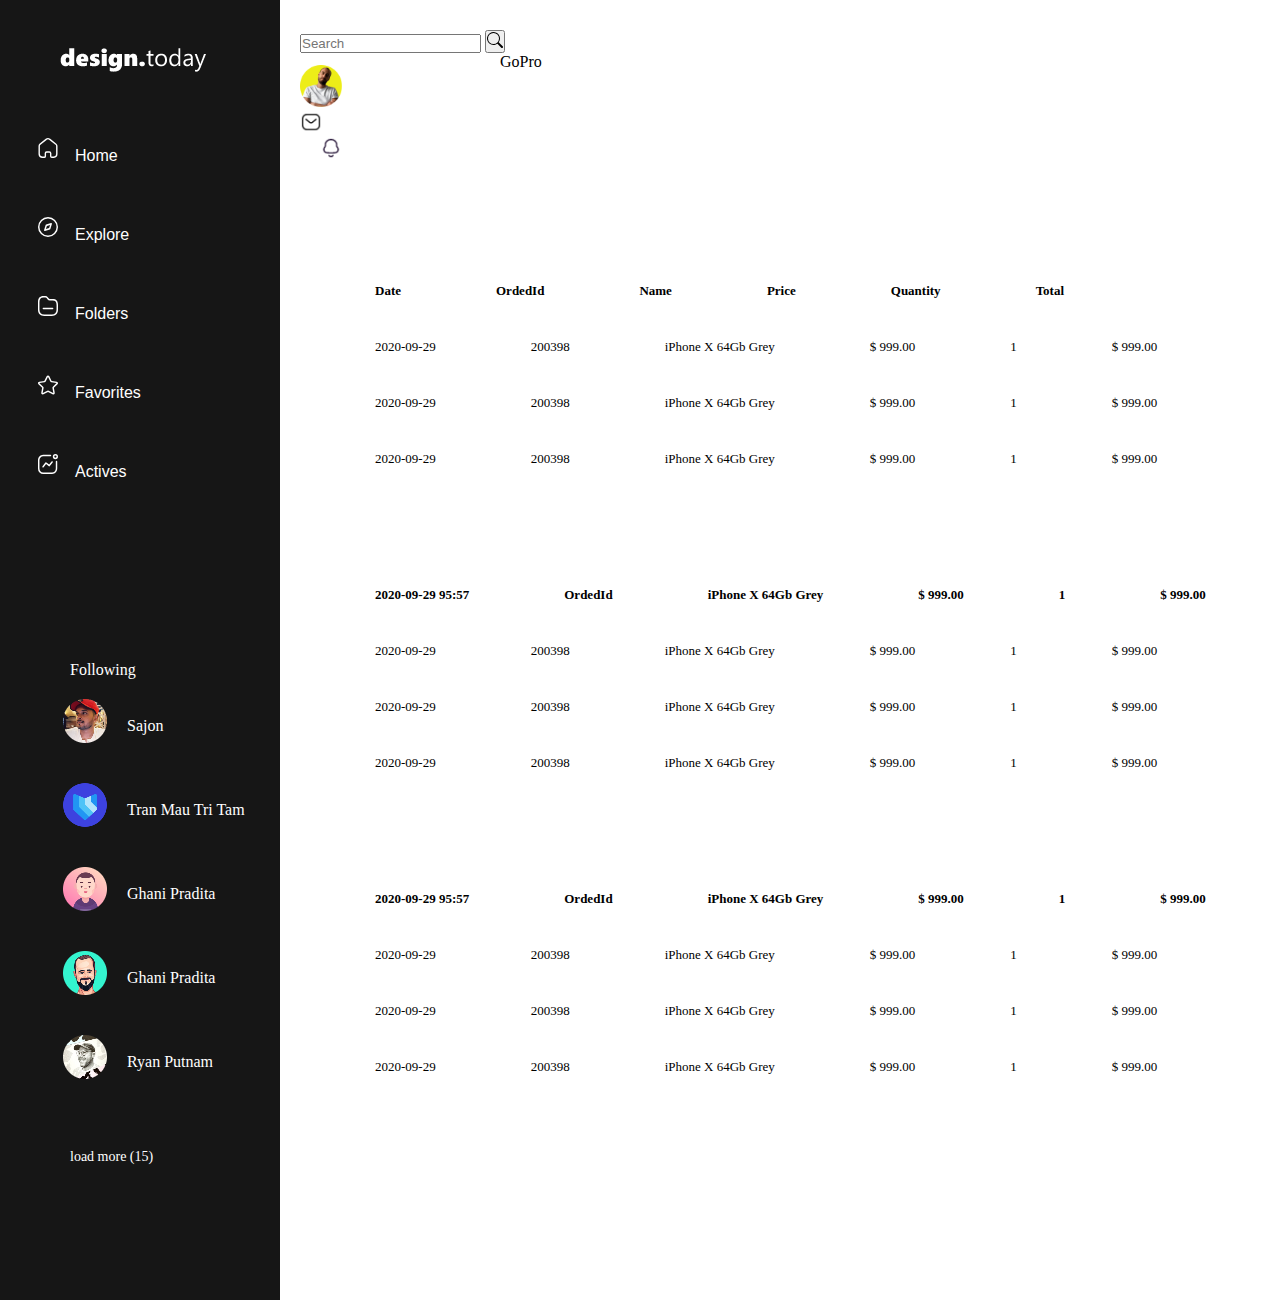
==== secont.html @ ca82e58f "secont html part1" ====
<!DOCTYPE html>
<html lang="en">
  <head>
    <meta charset="UTF-8" />
    <meta http-equiv="X-UA-Compatible" content="IE=edge" />
    <meta name="viewport" content="width=device-width, initial-scale=1.0" />
    <link rel="stylesheet" type="text/css" href="styles/style.css" />
    <link href="https://cdn.jsdelivr.net/npm/bootstrap@5.2.2/dist/css/bootstrap.min.css" rel="stylesheet" integrity="sha384-Zenh87qX5JnK2Jl0vWa8Ck2rdkQ2Bzep5IDxbcnCeuOxjzrPF/et3URy9Bv1WTRi" crossorigin="anonymous">
    <title>Second page</title>
  </head>
  <body>
    <div class="header">
        <div class="side-nav"> 
          <a href="#" class="logo"> 
            <img src="./images/design.today.png" class="logo-img">
          </a>
          <ul class="nav-links">
            <li> <a href="#"><img src="./images/Component 5 – 2.svg" alt="img"></i><p>Home</p></a></li>
            <li> <a href="#"><img src="./images/Component 3 – 2.svg" alt="img"></i><p>Explore</p></a></li>
            <li> <a href="#"><img src="./images/Component 4 – 2.svg" alt="img"></i><p>Folders</p></a></li>
            <li> <a href="#"><img src="./images/Component 8 – 2.svg" alt="img"></i><p>Favorites</p></a></li>
            <li> <a href="#"><img src="./images/Component 1 – 2.svg" alt="img"></i><p>Actives</p></a></li>
            <div class="active"></div>
          </ul>
          <div class="follow">
            <p>
                Following
            </p>
          
          </div>
          <div class="side-img">
            <div class="round-images">
              <div><img src="./images/Rectangle 40.png" alt="img"><p>Sajon</p></div>
          </div>
          <div class="round-images">
            <div><img src="./images/Rectangle 41.png" alt="img"><p>Tran Mau Tri Tam</p></div>
        </div>
        <div class="round-images">
            <div><img src="./images/Rectangle 42.png" alt="img"><p>Ghani Pradita</p></div>
        </div>
        <div class="round-images">
            <div><img src="./images/Rectangle 43.png" alt="img"><p>Ghani Pradita</p></div>
        </div>
        <div class="round-images">
            <div><img src="./images/Rectangle 44.png" alt="img"><p>Ryan Putnam</p></div>
        </div>
        <p class="load-1">
            load more (15)
        </p>
          </div>
          </div>
          <section class="section-1"> 
            <div class="search-btn">
             <form class="d-flex" role="search">
               <input class="form-control me-2" type="search" placeholder="Search" aria-label="Search">
               <button class="btn btn-outline-success" type="submit"><svg xmlns="http://www.w3.org/2000/svg" width="16" height="16" fill="currentColor" class="bi bi-search" viewBox="0 0 16 16">
                 <path d="M11.742 10.344a6.5 6.5 0 1 0-1.397 1.398h-.001c.03.04.062.078.098.115l3.85 3.85a1 1 0 0 0 1.415-1.414l-3.85-3.85a1.007 1.007 0 0 0-.115-.1zM12 6.5a5.5 5.5 0 1 1-11 0 5.5 5.5 0 0 1 11 0z"/>
               </svg></button>
               <p>
                 GoPro
               </p>
                
               <div class="bar-img">
                 <a href="./secont.html"><img  src="./images/Group 33.png" height="42px"></a> 
               </div>
               <div class="mess">
               <img src="./images/Component 11 – 2.png" height="22px">
             </div>  
             <div class="bell">
               <img src="./images/Component 7 – 2.png" height="22px">
             </div> 
             
             </form>            
           </div>
          
     
            
        <div class="order-flex">
            <div class="order">
            <p>Date</p>
            <p>OrdedId</p>
            <p>Name</p>
            <p>Price</p>
            <p>Quantity</p>
            <p>Total</p>
        </div>  
        <div class="in-order-flex">
            <div class="in-order">
            <p>2020-09-29</p>
            <p>200398</p>
            <p>iPhone X 64Gb Grey </p>
            <p>$ 999.00</p>
            <p>1 </p>
            <p>$ 999.00</p>
        </div>  
        <div class="in-order-flex">
            <div class="in-order">
            <p>2020-09-29</p>
            <p>200398</p>
            <p>iPhone X 64Gb Grey</p>
            <p>$ 999.00</p>
            <p> 1</p>
            <p>$ 999.00</p>
        </div> 
        <div class="in-order-flex">
            <div class="in-order">
            <p>2020-09-29</p>
            <p>200398</p>
            <p>iPhone X 64Gb Grey</p>
            <p>$ 999.00</p>
            <p> 1</p>
            <p>$ 999.00</p>
        </div>  
        <div class="order-flex">
            <div class="order">
            <p>2020-09-29 95:57</p>
            <p>OrdedId</p>
            <p>iPhone X 64Gb Grey</p>
            <p>$ 999.00</p>
            <p>1</p>
            <p>$ 999.00</p>
        </div>
        <div class="in-order-flex">
            <div class="in-order">
            <p>2020-09-29</p>
            <p>200398</p>
            <p>iPhone X 64Gb Grey </p>
            <p>$ 999.00</p>
            <p>1 </p>
            <p>$ 999.00</p>
        </div>  
        <div class="in-order-flex">
            <div class="in-order">
            <p>2020-09-29</p>
            <p>200398</p>
            <p>iPhone X 64Gb Grey</p>
            <p>$ 999.00</p>
            <p> 1</p>
            <p>$ 999.00</p>
        </div> 
        <div class="in-order-flex">
            <div class="in-order">
            <p>2020-09-29</p>
            <p>200398</p>
            <p>iPhone X 64Gb Grey</p>
            <p>$ 999.00</p>
            <p> 1</p>
            <p>$ 999.00</p>
        </div>  
        <div class="order-flex">
            <div class="order">
            <p>2020-09-29 95:57</p>
            <p>OrdedId</p>
            <p>iPhone X 64Gb Grey</p>
            <p>$ 999.00</p>
            <p>1</p>
            <p>$ 999.00</p>
        </div>
        <div class="in-order-flex">
            <div class="in-order">
            <p>2020-09-29</p>
            <p>200398</p>
            <p>iPhone X 64Gb Grey </p>
            <p>$ 999.00</p>
            <p>1 </p>
            <p>$ 999.00</p>
        </div>  
        <div class="in-order-flex">
            <div class="in-order">
            <p>2020-09-29</p>
            <p>200398</p>
            <p>iPhone X 64Gb Grey</p>
            <p>$ 999.00</p>
            <p> 1</p>
            <p>$ 999.00</p>
        </div> 
        <div class="in-order-flex">
            <div class="in-order">
            <p>2020-09-29</p>
            <p>200398</p>
            <p>iPhone X 64Gb Grey</p>
            <p>$ 999.00</p>
            <p> 1</p>
            <p>$ 999.00</p>
        </div>  
           
           
    </section>
    </div>
    <script src="https://cdn.jsdelivr.net/npm/bootstrap@5.2.2/dist/js/bootstrap.bundle.min.js" integrity="sha384-OERcA2EqjJCMA+/3y+gxIOqMEjwtxJY7qPCqsdltbNJuaOe923+mo//f6V8Qbsw3" crossorigin="anonymous"></script>    
  </body>
</html>
---- styles/style.css ----
* {
  margin: 0;
  padding: 0;
  box-sizing: border-box;
}

.side-nav {
  background: rgb(22, 22, 22) 0% 0% no-repeat padding-box;
  height: 1300px;
  width: 280px;
}

/* LOGO AND NAVIGATION */
.logo {
  margin-left: 60px;
}
.nav-links {
  list-style: none;
  position: relative;
  margin-left: 22px;
  margin-top: 40px;
}
.nav-links li {
  padding: 10px 0;
}
.nav-links li a {
  color: white;
  text-decoration: none;
  padding: 10px 14px;
  display: flex;
  align-items: center;
}
.nav-links li a img {
  margin-right: 15px;
  margin-bottom: 15px;
}
.nav-links li :hover {
  transition: 0.3s;
}

.side-img div p:hover {
  color: #cf238a;
  transition: 0.3s;
}
.side-img div {
  position: relative;
  padding: 10px 14px;
  display: flex;
  align-items: center;
}
.side-img div p {
  margin-left: 20px;
  color: white;
  margin-top: 10px;
}
.side-img img {
  margin-left: 35px;
}
.follow p {
  margin-top: 150px;
  margin-left: 70px;
  color: white;
}
.side-img p {
  margin-left: 70px;
  color: white;
  margin-top: 50px;
}

.logo img {
  margin-top: 40px;
}
.header {
  display: flex;
}

.search-btn {
  margin-top: 30px;
  margin-left: 20px;
  width: 800px;
}
.search-btn p {
  margin-left: 200px;
  margin-right: 140px;
}
.mess {
  margin-right: -90px;
}
.bell {
  margin-right: -90px;
  margin-left: 20px;
}
.bar-img {
  margin-right: -90px;
  margin-top: -6px;
}

/* Navugation */
.load {
  width: 110px;
  height: 55px;
  background-color: #ffffff;
  border: none;
  border-radius: 28px;
  padding: 15px;
  margin-left: 500px;
  padding-right: 10px;
  margin-top: 80px;
}
.load:hover {
  background-color: #ddd;
  color: rgb(0, 0, 0);
}
.nav-links a:hover {
  background: #cf238a;
  transition: 0.3;
  width: 210px;
  border-radius: 28px;
}
.nav-links {
  color: white;
}
.navbar {
  margin-top: 90px;
  margin-left: 180px;
}

a {
  text-decoration: none;
  font-family: "BPG Arial Caps", sans-serif;
  font-weight: 450;
}
ul {
  list-style: none;
}

.navbar-ul {
  display: flex;
}
.navbar-ul :hover {
  background-color: #b8b8b8;
  border-radius: 10%;
  
}

.navbar-li {
  margin: 20px;
}
.navbar-ul a {
  text-decoration: none;
  color: black;
}
.main-content {
  margin-left: 80px;
}
/* MAIN_IMAGES */
.main-content {
  display: flex;
}
.image-1 p,
.image-2 p,
.image-3 p,
.image-4 p {
  margin-left: 25px;
  font-size: 12px;
  font-weight: 500;
  width: 200px;
}
.image-3 p,
.image-4 p {
  width: 200px;
}
.main-content-2 {
  display: flex;
  margin-left: 80px;
}
.image-1-1 p,
.image-2-2 p,
.image-3-3 p,
.image-4-4 p {
  margin-left: 25px;
  font-size: 12px;
  font-weight: 500;
  width: 200px;
}
.image-3-3 p,
.image-4-4 p {
  width: 200px;
}
.load-1 {
  margin-top: 40px;
  margin-left: 500px;
  font-size: 14px;
}
.design {
  display: flex;
  margin-left: 30px;
}
.design img {
  margin-top: 180px;
  margin-left: 50px;
}
.design p {
  margin-left: 60px;
  margin-top: 15px;
  font-size: 13px;
  font-weight: 550;
  width: 80px;
}
.paragraph {
  display: flex;
}
.p-1-1 {
  width: 100px;
  font-size: 11.4px;
  margin-left: 90px;
}
.p-1-1 {
  margin-top: 15px;
  width: 100px;
  font-size: 11.4px;
  margin-left: 90px;
}
.p-1-2 {
  margin-top: 15px;
  width: 100px;
  font-size: 11.4px;
  margin-left: 40px;
}
.p-1-3 {
  margin-top: 15px;
  width: 100px;
  font-size: 11.4px;
  margin-left: 40px;
}
.p-1-4 {
  margin-top: 15px;
  width: 100px;
  font-size: 11.4px;
  margin-left: 60px;
}
.p-1-5 {
  margin-top: 15px;
  width: 100px;
  font-size: 11.4px;
  margin-left: 23px;
}
.p-1-6 {
  margin-top: 15px;
  width: 100px;
  font-size: 11.4px;
  margin-left: 33px;
}
.p-1-7 {
  margin-top: 15px;
  width: 100px;
  font-size: 11.4px;
  margin-left: 43px;
}
/* SEDOND HTML */
.order {
  display: flex;
  align-items: center;
}
.order :hover {
  background: #b2b2b2;
  transition: 0.3;
  width: auto;
  border-radius: 28px;
}
.order p {
  margin-top: 120px;
  margin-left: 95px;
  font-size: 13px;
  font-weight: 620;
}
.d-flex {
  width: 800px;
}
.in-order {
  display: flex;
  align-items: center;
}
.in-order p {
  margin-top: 40px;
  margin-left: 95px;
  font-size: 13px;
}
.html-p {
  margin-top: 80px;
}
.footer-1 p {
  margin-top: 20px;
  font-size: 12px;

  margin-left: 11px;
}
.footer-1 {
  display: flex;
}
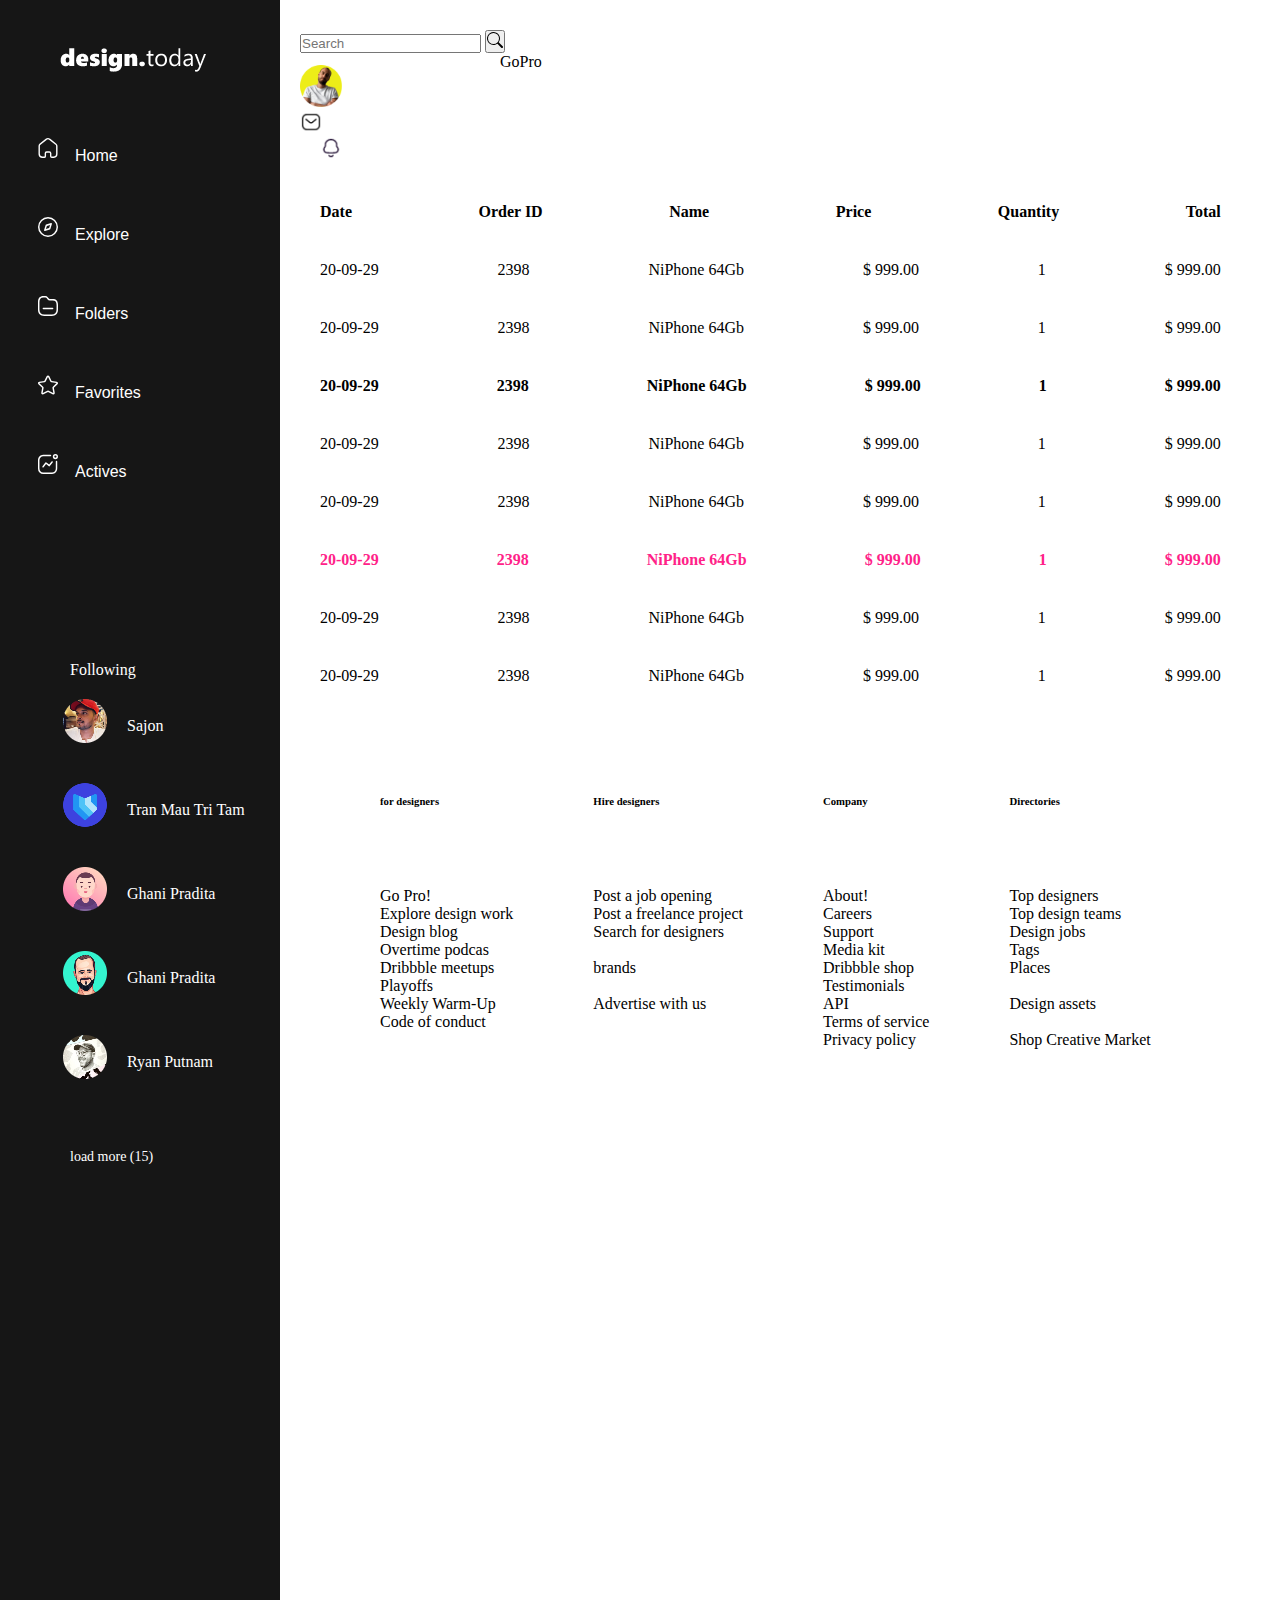
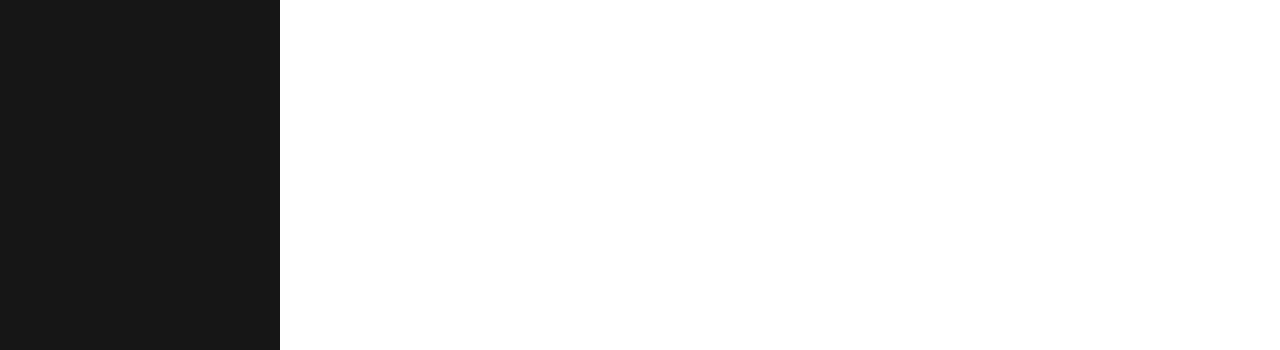
==== commit 5bfe54ca: "desktop version all done" ====
--- a/secont.html
+++ b/secont.html
@@ -15,7 +15,7 @@
             <img src="./images/design.today.png" class="logo-img">
           </a>
           <ul class="nav-links">
-            <li> <a href="#"><img src="./images/Component 5 – 2.svg" alt="img"></i><p>Home</p></a></li>
+            <li> <a href="./index.html"><img src="./images/Component 5 – 2.svg" alt="img"></i><p>Home</p></a></li>
             <li> <a href="#"><img src="./images/Component 3 – 2.svg" alt="img"></i><p>Explore</p></a></li>
             <li> <a href="#"><img src="./images/Component 4 – 2.svg" alt="img"></i><p>Folders</p></a></li>
             <li> <a href="#"><img src="./images/Component 8 – 2.svg" alt="img"></i><p>Favorites</p></a></li>
@@ -72,118 +72,153 @@
              
              </form>            
            </div>
-          
-     
-            
-        <div class="order-flex">
-            <div class="order">
-            <p>Date</p>
-            <p>OrdedId</p>
-            <p>Name</p>
-            <p>Price</p>
-            <p>Quantity</p>
-            <p>Total</p>
-        </div>  
-        <div class="in-order-flex">
-            <div class="in-order">
-            <p>2020-09-29</p>
-            <p>200398</p>
-            <p>iPhone X 64Gb Grey </p>
-            <p>$ 999.00</p>
-            <p>1 </p>
-            <p>$ 999.00</p>
-        </div>  
-        <div class="in-order-flex">
-            <div class="in-order">
-            <p>2020-09-29</p>
-            <p>200398</p>
-            <p>iPhone X 64Gb Grey</p>
-            <p>$ 999.00</p>
-            <p> 1</p>
-            <p>$ 999.00</p>
-        </div> 
-        <div class="in-order-flex">
-            <div class="in-order">
-            <p>2020-09-29</p>
-            <p>200398</p>
-            <p>iPhone X 64Gb Grey</p>
-            <p>$ 999.00</p>
-            <p> 1</p>
-            <p>$ 999.00</p>
-        </div>  
-        <div class="order-flex">
-            <div class="order">
-            <p>2020-09-29 95:57</p>
-            <p>OrdedId</p>
-            <p>iPhone X 64Gb Grey</p>
+           <div>
+            <div class="order">
+              <div class="order-1">
+              <p>Date</p>
+              <p>Order ID</p>
+              <p>Name</p>
+              <p>Price</p>
+              <p>Quantity</p>
+              <p>Total</p>
+              </div>
+            </div>
+            <div class="order">
+              <div class="order-2">
+              <p>20-09-29  </p>
+              <p>2398</p>
+              <p>NiPhone 64Gb</p>
+              <p>$ 999.00</p>
+              <p>1</p>
+              <p>$ 999.00</p>
+              </div>
+              <div class="order">
+                <div class="order-2">
+                <p>20-09-29  </p>
+                <p>2398</p>
+                <p>NiPhone 64Gb</p>
+                <p>$ 999.00</p>
+                <p>1</p>
+                <p>$ 999.00</p>
+                </div>
+            </div>
+            <div class="order">
+              <div class="order-1">
+                <p>20-09-29  </p>
+                <p>2398</p>
+                <p>NiPhone 64Gb</p>
+                <p>$ 999.00</p>
+                <p>1</p>
+                <p>$ 999.00</p>
+              </div>
+            </div>
+            <div class="order">
+              <div class="order-2">
+              <p>20-09-29  </p>
+              <p>2398</p>
+              <p>NiPhone 64Gb</p>
+              <p>$ 999.00</p>
+              <p>1</p>
+              <p>$ 999.00</p>
+              </div>
+          </div>
+          <div class="order">
+            <div class="order-2">
+            <p>20-09-29  </p>
+            <p>2398</p>
+            <p>NiPhone 64Gb</p>
             <p>$ 999.00</p>
             <p>1</p>
             <p>$ 999.00</p>
-        </div>
-        <div class="in-order-flex">
-            <div class="in-order">
-            <p>2020-09-29</p>
-            <p>200398</p>
-            <p>iPhone X 64Gb Grey </p>
-            <p>$ 999.00</p>
-            <p>1 </p>
-            <p>$ 999.00</p>
-        </div>  
-        <div class="in-order-flex">
-            <div class="in-order">
-            <p>2020-09-29</p>
-            <p>200398</p>
-            <p>iPhone X 64Gb Grey</p>
-            <p>$ 999.00</p>
-            <p> 1</p>
-            <p>$ 999.00</p>
-        </div> 
-        <div class="in-order-flex">
-            <div class="in-order">
-            <p>2020-09-29</p>
-            <p>200398</p>
-            <p>iPhone X 64Gb Grey</p>
-            <p>$ 999.00</p>
-            <p> 1</p>
-            <p>$ 999.00</p>
-        </div>  
-        <div class="order-flex">
-            <div class="order">
-            <p>2020-09-29 95:57</p>
-            <p>OrdedId</p>
-            <p>iPhone X 64Gb Grey</p>
+            </div>
+        </div>
+            <div class="order">
+              <div class="order-1-1">
+              <p>20-09-29  </p>
+              <p>2398</p>
+              <p>NiPhone 64Gb</p>
+              <p>$ 999.00</p>
+              <p>1</p>
+              <p>$ 999.00</p>
+              </div>
+            </div>
+            <div class="order">
+              <div class="order-2">
+              <p>20-09-29  </p>
+              <p>2398</p>
+              <p>NiPhone 64Gb</p>
+              <p>$ 999.00</p>
+              <p>1</p>
+              <p>$ 999.00</p>
+              </div>
+          </div>
+          <div class="order">
+            <div class="order-2">
+            <p>20-09-29  </p>
+            <p>2398</p>
+            <p>NiPhone 64Gb</p>
             <p>$ 999.00</p>
             <p>1</p>
             <p>$ 999.00</p>
-        </div>
-        <div class="in-order-flex">
-            <div class="in-order">
-            <p>2020-09-29</p>
-            <p>200398</p>
-            <p>iPhone X 64Gb Grey </p>
-            <p>$ 999.00</p>
-            <p>1 </p>
-            <p>$ 999.00</p>
-        </div>  
-        <div class="in-order-flex">
-            <div class="in-order">
-            <p>2020-09-29</p>
-            <p>200398</p>
-            <p>iPhone X 64Gb Grey</p>
-            <p>$ 999.00</p>
-            <p> 1</p>
-            <p>$ 999.00</p>
-        </div> 
-        <div class="in-order-flex">
-            <div class="in-order">
-            <p>2020-09-29</p>
-            <p>200398</p>
-            <p>iPhone X 64Gb Grey</p>
-            <p>$ 999.00</p>
-            <p> 1</p>
-            <p>$ 999.00</p>
-        </div>  
-           
+            </div>
+        </div>
+            <div class="footer-section">
+              <div class="footer-1">
+                <h6>for designers</h6>
+                <div class="html-p">
+                  <p>Go Pro!</p>
+                  <p>Explore design work</p>
+                  <p>Design blog </p>
+                  <p> Overtime podcas</p>
+                  <p>Dribbble meetups</p>
+                  <p> Playoffs </p>
+                  <p>Weekly Warm-Up</p>
+                  <p> Code of conduct</p>
+                </div>
+               </div>
+               <div class="footer-1">
+                <h6>Hire designers</h6>
+                <div class="html-p">
+                  <p>Post a job opening </p>
+                  <p>Post a freelance project </p>
+                  <p> Search for designers </p>
+                 <br>
+                  <p>  brands</p>
+                   <br>
+                  <p>Advertise with us</p>
+                </div>
+               </div>
+               <div class="footer-1">
+                <h6>Company</h6>
+                <div class="html-p">
+                  <p>About!</p>
+                  <p>Careers</p>
+                  <p>Support</p>
+                  <p>Media kit </p>
+                  <p>Dribbble shop</p>
+                  <p>Testimonials  </p>
+                  <p>API</p>
+                  <p> Terms of service </p>
+                  <p> Privacy policy</p>
+                </div>
+               </div>  <div class="footer-1">
+                <h6>Directories</h6>
+                <div class="html-p">
+                  <p>Top designers </p>
+                  <p> Top design teams</p>
+                  <p>Design jobs  </p>
+                  <p> Tags</p>
+                  <p>Places</p>
+                  <br>
+                  <p>Design assets </p>
+                  <br>
+                  <p>Shop Creative Market</p>
+                 
+                </div>
+               </div>
+               
+                
+      
            
     </section>
     </div>
--- a/styles/style.css
+++ b/styles/style.css
@@ -6,7 +6,7 @@
 
 .side-nav {
   background: rgb(22, 22, 22) 0% 0% no-repeat padding-box;
-  height: 1300px;
+  height: 1950px;
   width: 280px;
 }
 
@@ -105,7 +105,7 @@
   padding: 15px;
   margin-left: 500px;
   padding-right: 10px;
-  margin-top: 80px;
+  margin-top: 10px;
 }
 .load:hover {
   background-color: #ddd;
@@ -140,7 +140,6 @@
 .navbar-ul :hover {
   background-color: #b8b8b8;
   border-radius: 10%;
-  
 }
 
 .navbar-li {
@@ -257,44 +256,126 @@
   font-size: 11.4px;
   margin-left: 43px;
 }
-/* SEDOND HTML */
-.order {
-  display: flex;
-  align-items: center;
-}
-.order :hover {
-  background: #b2b2b2;
-  transition: 0.3;
-  width: auto;
-  border-radius: 28px;
-}
-.order p {
-  margin-top: 120px;
-  margin-left: 95px;
-  font-size: 13px;
-  font-weight: 620;
-}
-.d-flex {
-  width: 800px;
-}
-.in-order {
-  display: flex;
-  align-items: center;
-}
-.in-order p {
-  margin-top: 40px;
-  margin-left: 95px;
-  font-size: 13px;
+
+/* FOOTER SECTION */
+.desig-p {
+  margin-left: 100px;
+  margin-bottom: -50px;
+  font-weight: 650;
+}
+.footer-section {
+  margin-left: 90px;
+  margin-top: 40px;
+  display: flex;
+}
+.footer-1 {
+  margin: 70px;
+  margin-left: 10px;
+}
+.p-2-1 {
+  width: 100px;
+  font-weight: 600;
+  margin-left: 90px;
+}
+.p-2-1 {
+  background-color: #dfdfdf;
+  padding: 10px;
+  border-style: solid;
+  border-color: rgb(182, 182, 182);
+}
+.p-2-1 {
+  margin-top: 15px;
+
+  font-weight: 600;
+  margin-left: 90px;
+}
+.p-2-2 {
+  margin-top: 15px;
+
+  font-weight: 600;
+  padding: 10px;
+  border-style: solid;
+  border-color: rgb(220, 220, 220);
+  margin-left: 40px;
+}
+.p-2-3 {
+  margin-top: 15px;
+
+  font-weight: 600;
+  margin-left: 40px;
+  padding: 10px;
+  border-style: solid;
+  border-color: rgb(220, 220, 220);
+  margin-left: 60px;
+}
+.p-2-4 {
+  margin-top: 15px;
+
+  font-weight: 600;
+  margin-left: 90px;
+  padding: 10px;
+  border-style: solid;
+  border-color: rgb(220, 220, 220);
+  margin-left: 70px;
+}
+.p-2-5 {
+  margin-top: 15px;
+
+  font-weight: 600;
+  padding: 10px;
+  border-style: solid;
+  border-color: rgb(220, 220, 220);
+  margin-left: 40px;
+  margin-left: 60px;
+}
+.p-2-6 {
+  margin-top: 15px;
+
+  font-weight: 600;
+  margin-left: 33px;
+  padding: 10px;
+  border-style: solid;
+  border-color: rgb(220, 220, 220);
+  margin-left: 70px;
+}
+.p-2-7 {
+  margin-top: 15px;
+
+  font-weight: 600;
+  margin-left: 43px;
+  padding: 10px;
+  border-style: solid;
+  border-color: rgb(220, 220, 220);
+  margin-left: 65px;
 }
 .html-p {
   margin-top: 80px;
 }
-.footer-1 p {
-  margin-top: 20px;
-  font-size: 12px;
-
-  margin-left: 11px;
-}
-.footer-1 {
-  display: flex;
-}
+
+/* SEDOND HTML */
+.order-1 {
+  display: flex;
+  align-items: center;
+  justify-content: space-between;
+  margin-left: 40px;
+  margin-top: 40px;
+  font-weight: 600;
+}
+
+.order-2 {
+  display: flex;
+  align-items: center;
+  justify-content: space-between;
+  margin-left: 40px;
+  margin-top: 40px;
+}
+
+.order-1-1 {
+  display: flex;
+  align-items: center;
+  justify-content: space-between;
+  margin-left: 40px;
+  margin-top: 40px;
+  font-weight: 600;
+  color: #ff2288;
+}
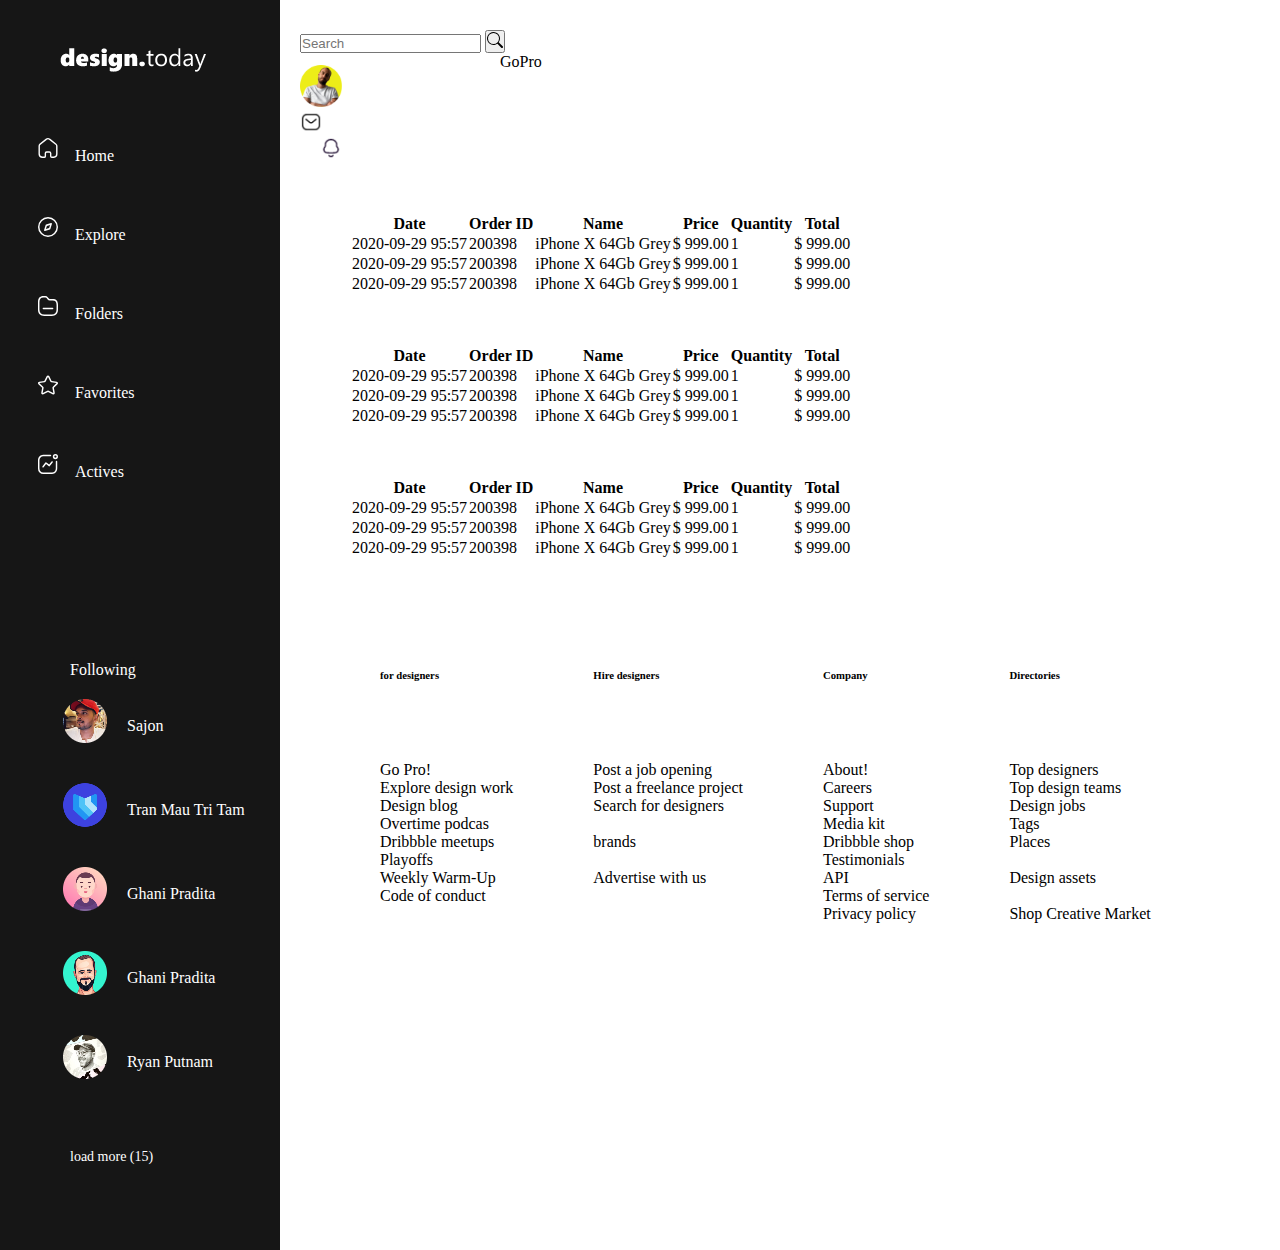
==== commit fe6a2ad2: "secon page" ====
--- a/secont.html
+++ b/secont.html
@@ -71,157 +71,204 @@
              </div> 
              
              </form>            
-           </div>
-           <div>
-            <div class="order">
-              <div class="order-1">
-              <p>Date</p>
-              <p>Order ID</p>
-              <p>Name</p>
-              <p>Price</p>
-              <p>Quantity</p>
-              <p>Total</p>
-              </div>
-            </div>
-            <div class="order">
-              <div class="order-2">
-              <p>20-09-29  </p>
-              <p>2398</p>
-              <p>NiPhone 64Gb</p>
-              <p>$ 999.00</p>
-              <p>1</p>
-              <p>$ 999.00</p>
-              </div>
-              <div class="order">
-                <div class="order-2">
-                <p>20-09-29  </p>
-                <p>2398</p>
-                <p>NiPhone 64Gb</p>
-                <p>$ 999.00</p>
-                <p>1</p>
-                <p>$ 999.00</p>
-                </div>
-            </div>
-            <div class="order">
-              <div class="order-1">
-                <p>20-09-29  </p>
-                <p>2398</p>
-                <p>NiPhone 64Gb</p>
-                <p>$ 999.00</p>
-                <p>1</p>
-                <p>$ 999.00</p>
-              </div>
-            </div>
-            <div class="order">
-              <div class="order-2">
-              <p>20-09-29  </p>
-              <p>2398</p>
-              <p>NiPhone 64Gb</p>
-              <p>$ 999.00</p>
-              <p>1</p>
-              <p>$ 999.00</p>
-              </div>
-          </div>
-          <div class="order">
-            <div class="order-2">
-            <p>20-09-29  </p>
-            <p>2398</p>
-            <p>NiPhone 64Gb</p>
-            <p>$ 999.00</p>
-            <p>1</p>
-            <p>$ 999.00</p>
-            </div>
-        </div>
-            <div class="order">
-              <div class="order-1-1">
-              <p>20-09-29  </p>
-              <p>2398</p>
-              <p>NiPhone 64Gb</p>
-              <p>$ 999.00</p>
-              <p>1</p>
-              <p>$ 999.00</p>
-              </div>
-            </div>
-            <div class="order">
-              <div class="order-2">
-              <p>20-09-29  </p>
-              <p>2398</p>
-              <p>NiPhone 64Gb</p>
-              <p>$ 999.00</p>
-              <p>1</p>
-              <p>$ 999.00</p>
-              </div>
-          </div>
-          <div class="order">
-            <div class="order-2">
-            <p>20-09-29  </p>
-            <p>2398</p>
-            <p>NiPhone 64Gb</p>
-            <p>$ 999.00</p>
-            <p>1</p>
-            <p>$ 999.00</p>
-            </div>
-        </div>
-            <div class="footer-section">
-              <div class="footer-1">
-                <h6>for designers</h6>
-                <div class="html-p">
-                  <p>Go Pro!</p>
-                  <p>Explore design work</p>
-                  <p>Design blog </p>
-                  <p> Overtime podcas</p>
-                  <p>Dribbble meetups</p>
-                  <p> Playoffs </p>
-                  <p>Weekly Warm-Up</p>
-                  <p> Code of conduct</p>
-                </div>
-               </div>
-               <div class="footer-1">
-                <h6>Hire designers</h6>
-                <div class="html-p">
-                  <p>Post a job opening </p>
-                  <p>Post a freelance project </p>
-                  <p> Search for designers </p>
-                 <br>
-                  <p>  brands</p>
-                   <br>
-                  <p>Advertise with us</p>
-                </div>
-               </div>
-               <div class="footer-1">
-                <h6>Company</h6>
-                <div class="html-p">
-                  <p>About!</p>
-                  <p>Careers</p>
-                  <p>Support</p>
-                  <p>Media kit </p>
-                  <p>Dribbble shop</p>
-                  <p>Testimonials  </p>
-                  <p>API</p>
-                  <p> Terms of service </p>
-                  <p> Privacy policy</p>
-                </div>
-               </div>  <div class="footer-1">
-                <h6>Directories</h6>
-                <div class="html-p">
-                  <p>Top designers </p>
-                  <p> Top design teams</p>
-                  <p>Design jobs  </p>
-                  <p> Tags</p>
-                  <p>Places</p>
-                  <br>
-                  <p>Design assets </p>
-                  <br>
-                  <p>Shop Creative Market</p>
+         
+        </div>
+          
                  
-                </div>
-               </div>
-               
-                
-      
-           
-    </section>
-    </div>
+                <table class="table">
+                  <thead>
+                    <tr>
+                      <th scope="col">Date</th>
+                      <th scope="col">Order ID</th>
+                      <th scope="col">Name</th>
+                      <th scope="col">Price</th>
+                      <th scope="col">Quantity</th>
+                      <th scope="col">Total</th>
+                    </tr>
+                  </thead>
+                  <tbody class="table-group-divider">
+                    <tr>
+                      
+                      <td>2020-09-29 95:57</td>
+                      <td>200398</td>
+                      <td>iPhone X 64Gb Grey</td>
+                      <td>$ 999.00</td>
+                      <td>1</td>
+                      <td>$ 999.00</td>
+                       
+                    </tr>
+                    <tr>
+                      
+                      <td>2020-09-29 95:57</td>
+                      <td>200398</td>
+                      <td>iPhone X 64Gb Grey</td>
+                      <td>$ 999.00</td>
+                      <td>1</td>
+                      <td>$ 999.00</td>
+                       
+                    </tr>
+                    <tr>
+                      
+                      <td>2020-09-29 95:57</td>
+                      <td>200398</td>
+                      <td>iPhone X 64Gb Grey</td>
+                      <td>$ 999.00</td>
+                      <td>1</td>
+                      <td>$ 999.00</td>
+                       
+                    </tr>
+                  </tbody>
+                </table>
+                <table class="table">
+                  <thead>
+                    <tr>
+                      <th scope="col">Date</th>
+                      <th scope="col">Order ID</th>
+                      <th scope="col">Name</th>
+                      <th scope="col">Price</th>
+                      <th scope="col">Quantity</th>
+                      <th scope="col">Total</th>
+                    </tr>
+                  </thead>
+                  <tbody class="table-group-divider">
+                    <tr>
+                      
+                      <td>2020-09-29 95:57</td>
+                      <td>200398</td>
+                      <td>iPhone X 64Gb Grey</td>
+                      <td>$ 999.00</td>
+                      <td>1</td>
+                      <td>$ 999.00</td>
+                       
+                    </tr>
+                    <tr>
+                      
+                      <td>2020-09-29 95:57</td>
+                      <td>200398</td>
+                      <td>iPhone X 64Gb Grey</td>
+                      <td>$ 999.00</td>
+                      <td>1</td>
+                      <td>$ 999.00</td>
+                       
+                    </tr>
+                    <tr>
+                      
+                      <td>2020-09-29 95:57</td>
+                      <td>200398</td>
+                      <td>iPhone X 64Gb Grey</td>
+                      <td>$ 999.00</td>
+                      <td>1</td>
+                      <td>$ 999.00</td>
+                       
+                    </tr>
+                  </tbody>
+                </table>
+                <table class="table">
+                  <thead>
+                    <tr>
+                      <th scope="col">Date</th>
+                      <th scope="col">Order ID</th>
+                      <th scope="col">Name</th>
+                      <th scope="col">Price</th>
+                      <th scope="col">Quantity</th>
+                      <th scope="col">Total</th>
+                    </tr>
+                  </thead>
+                  <tbody class="table-group-divider">
+                    <tr>
+                      
+                      <td>2020-09-29 95:57</td>
+                      <td>200398</td>
+                      <td>iPhone X 64Gb Grey</td>
+                      <td>$ 999.00</td>
+                      <td>1</td>
+                      <td>$ 999.00</td>
+                       
+                    </tr>
+                    <tr>
+                      
+                      <td>2020-09-29 95:57</td>
+                      <td>200398</td>
+                      <td>iPhone X 64Gb Grey</td>
+                      <td>$ 999.00</td>
+                      <td>1</td>
+                      <td>$ 999.00</td>
+                       
+                    </tr>
+                    <tr>
+                      
+                      <td>2020-09-29 95:57</td>
+                      <td>200398</td>
+                      <td>iPhone X 64Gb Grey</td>
+                      <td>$ 999.00</td>
+                      <td>1</td>
+                      <td>$ 999.00</td>
+                       
+                    </tr>
+                  </tbody>
+                </table>
+                <div class="footer-section">
+                  <div class="footer-1">
+                    <h6>for designers</h6>
+                    <div class="html-p">
+                      <p>Go Pro!</p>
+                      <p>Explore design work</p>
+                      <p>Design blog </p>
+                      <p> Overtime podcas</p>
+                      <p>Dribbble meetups</p>
+                      <p> Playoffs </p>
+                      <p>Weekly Warm-Up</p>
+                      <p> Code of conduct</p>
+                    </div>
+                   </div>
+                   <div class="footer-1">
+                    <h6>Hire designers</h6>
+                    <div class="html-p">
+                      <p>Post a job opening </p>
+                      <p>Post a freelance project </p>
+                      <p> Search for designers </p>
+                     <br>
+                      <p>  brands</p>
+                       <br>
+                      <p>Advertise with us</p>
+                    </div>
+                   </div>
+                   <div class="footer-1">
+                    <h6>Company</h6>
+                    <div class="html-p">
+                      <p>About!</p>
+                      <p>Careers</p>
+                      <p>Support</p>
+                      <p>Media kit </p>
+                      <p>Dribbble shop</p>
+                      <p>Testimonials  </p>
+                      <p>API</p>
+                      <p> Terms of service </p>
+                      <p> Privacy policy</p>
+                    </div>
+                   </div>  <div class="footer-1">
+                    <h6>Directories</h6>
+                    <div class="html-p">
+                      <p>Top designers </p>
+                      <p> Top design teams</p>
+                      <p>Design jobs  </p>
+                      <p> Tags</p>
+                      <p>Places</p>
+                      <br>
+                      <p>Design assets </p>
+                      <br>
+                      <p>Shop Creative Market</p>
+                     
+                    </div>
+                   </div>
+              </section>
+ 
+    
+ 
+    
+   
+    
+     
     <script src="https://cdn.jsdelivr.net/npm/bootstrap@5.2.2/dist/js/bootstrap.bundle.min.js" integrity="sha384-OERcA2EqjJCMA+/3y+gxIOqMEjwtxJY7qPCqsdltbNJuaOe923+mo//f6V8Qbsw3" crossorigin="anonymous"></script>    
   </body>
 </html>
--- a/styles/style.css
+++ b/styles/style.css
@@ -6,8 +6,9 @@
 
 .side-nav {
   background: rgb(22, 22, 22) 0% 0% no-repeat padding-box;
-  height: 1950px;
+  height: 1250px;
   width: 280px;
+  /* position: fixed; */
 }
 
 /* LOGO AND NAVIGATION */
@@ -97,20 +98,12 @@
 
 /* Navugation */
 .load {
-  width: 110px;
-  height: 55px;
-  background-color: #ffffff;
-  border: none;
-  border-radius: 28px;
   padding: 15px;
   margin-left: 500px;
   padding-right: 10px;
   margin-top: 10px;
 }
-.load:hover {
-  background-color: #ddd;
-  color: rgb(0, 0, 0);
-}
+
 .nav-links a:hover {
   background: #cf238a;
   transition: 0.3;
@@ -122,29 +115,17 @@
 }
 .navbar {
   margin-top: 90px;
-  margin-left: 180px;
-}
-
-a {
-  text-decoration: none;
-  font-family: "BPG Arial Caps", sans-serif;
-  font-weight: 450;
-}
-ul {
-  list-style: none;
+  margin-left: 70px;
+  position: fixed;
 }
 
 .navbar-ul {
   display: flex;
 }
-.navbar-ul :hover {
-  background-color: #b8b8b8;
-  border-radius: 10%;
-}
-
-.navbar-li {
-  margin: 20px;
-}
+.navbar img {
+  margin-left: 220px;
+}
+
 .navbar-ul a {
   text-decoration: none;
   color: black;
@@ -155,6 +136,9 @@
 /* MAIN_IMAGES */
 .main-content {
   display: flex;
+}
+.main-content :hover {
+  background-color: #ff0088;
 }
 .image-1 p,
 .image-2 p,
@@ -169,6 +153,15 @@
 .image-4 p {
   width: 200px;
 }
+.main-content-2 :hover {
+  background-color: #ff0088;
+}
+
+.main-content-2 {
+  display: flex;
+  margin-left: 80px;
+}
+
 .main-content-2 {
   display: flex;
   margin-left: 80px;
@@ -272,110 +265,31 @@
   margin: 70px;
   margin-left: 10px;
 }
-.p-2-1 {
-  width: 100px;
-  font-weight: 600;
-  margin-left: 90px;
-}
-.p-2-1 {
-  background-color: #dfdfdf;
-  padding: 10px;
-  border-style: solid;
-  border-color: rgb(182, 182, 182);
-}
-.p-2-1 {
-  margin-top: 15px;
-
-  font-weight: 600;
-  margin-left: 90px;
-}
-.p-2-2 {
-  margin-top: 15px;
-
-  font-weight: 600;
-  padding: 10px;
-  border-style: solid;
-  border-color: rgb(220, 220, 220);
-  margin-left: 40px;
-}
-.p-2-3 {
-  margin-top: 15px;
-
-  font-weight: 600;
-  margin-left: 40px;
-  padding: 10px;
-  border-style: solid;
-  border-color: rgb(220, 220, 220);
-  margin-left: 60px;
-}
-.p-2-4 {
-  margin-top: 15px;
-
-  font-weight: 600;
-  margin-left: 90px;
-  padding: 10px;
-  border-style: solid;
-  border-color: rgb(220, 220, 220);
-  margin-left: 70px;
-}
-.p-2-5 {
-  margin-top: 15px;
-
-  font-weight: 600;
-  padding: 10px;
-  border-style: solid;
-  border-color: rgb(220, 220, 220);
-  margin-left: 40px;
-  margin-left: 60px;
-}
-.p-2-6 {
-  margin-top: 15px;
-
-  font-weight: 600;
-  margin-left: 33px;
-  padding: 10px;
-  border-style: solid;
-  border-color: rgb(220, 220, 220);
-  margin-left: 70px;
-}
-.p-2-7 {
-  margin-top: 15px;
-
-  font-weight: 600;
-  margin-left: 43px;
-  padding: 10px;
-  border-style: solid;
-  border-color: rgb(220, 220, 220);
-  margin-left: 65px;
-}
 .html-p {
   margin-top: 80px;
 }
-
+.paragraph button {
+  margin-top: 50px;
+  margin-left: 72px;
+}
+.fot-cont {
+  display: flex;
+  align-items: center;
+  margin-left: 200px;
+  margin-bottom: 30px;
+}
+.fot-cont p {
+  margin-left: 770px;
+  font-weight: 700;
+}
 /* SEDOND HTML */
-.order-1 {
-  display: flex;
-  align-items: center;
-  justify-content: space-between;
-  margin-left: 40px;
-  margin-top: 40px;
-  font-weight: 600;
-}
-
-.order-2 {
-  display: flex;
-  align-items: center;
-  justify-content: space-between;
-  margin-left: 40px;
-  margin-top: 40px;
-}
-
-.order-1-1 {
-  display: flex;
-  align-items: center;
-  justify-content: space-between;
-  margin-left: 40px;
-  margin-top: 40px;
-  font-weight: 600;
-  color: #ff2288;
-}
+.table {
+  margin-top: 50px;
+  margin-left: 70px;
+}
+.table thead :hover {
+  background-color: #d1d1d1;
+}
+.table tr :hover {
+  background-color: #e6e6e6;
+}
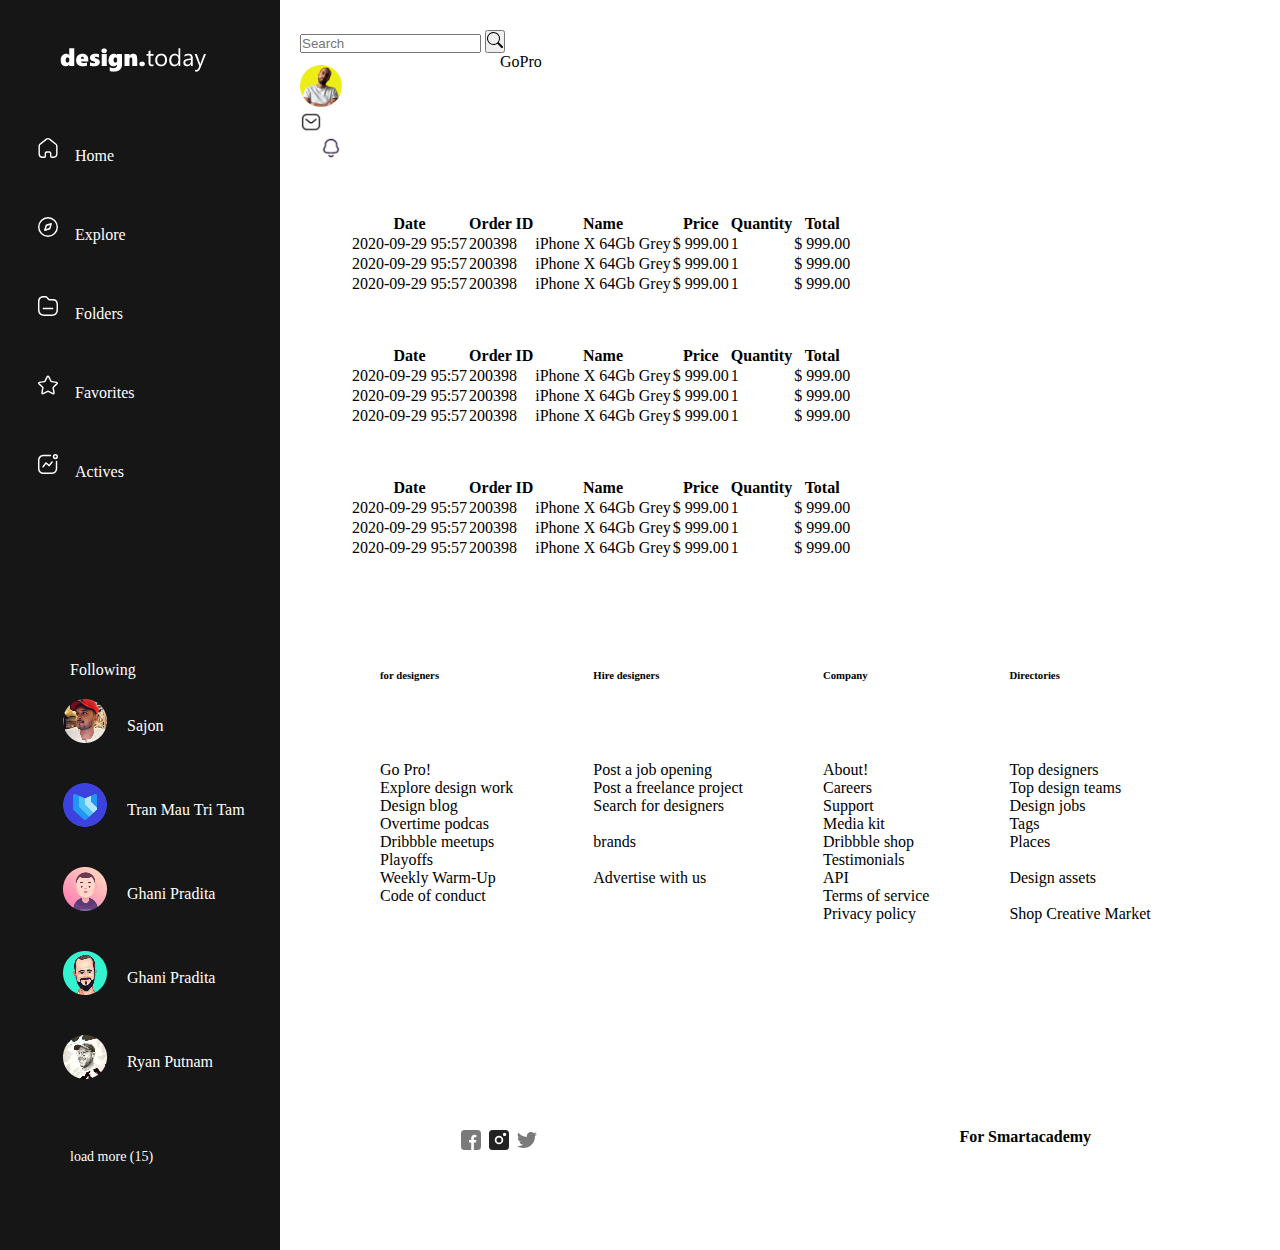
==== commit 48ea9b87: "last" ====
--- a/secont.html
+++ b/secont.html
@@ -258,12 +258,25 @@
                       <p>Design assets </p>
                       <br>
                       <p>Shop Creative Market</p>
-                     
-                    </div>
+                      <div class="fot-cont-1">
+                        <div class="fb"> 
+                        <img src="./images/Component 12 – 2.svg" alt="image">
+                        <img src="./images/Component 13 – 2.svg" alt="image">
+                        <img src="./images/Component 14 – 2.svg" alt="image">
+                      </div>
+                      <div>
+                        <p>For Smartacademy</p>
+                      </div>
+                    </div>
+                    
                    </div>
+                   
+                  
+                  
               </section>
  
     
+ 
  
     
    
--- a/styles/style.css
+++ b/styles/style.css
@@ -15,6 +15,7 @@
 .logo {
   margin-left: 60px;
 }
+
 .nav-links {
   list-style: none;
   position: relative;
@@ -99,7 +100,7 @@
 /* Navugation */
 .load {
   padding: 15px;
-  margin-left: 500px;
+  margin-left: 460px;
   padding-right: 10px;
   margin-top: 10px;
 }
@@ -273,16 +274,24 @@
   margin-left: 72px;
 }
 .fot-cont {
-  display: flex;
   align-items: center;
   margin-left: 200px;
-  margin-bottom: 30px;
+  margin-bottom: 5px;
 }
 .fot-cont p {
   margin-left: 770px;
   font-weight: 700;
 }
 /* SEDOND HTML */
+.fot-cont-1 {
+  display: flex;
+  margin-left: -550px;
+  margin-top: 205px;
+}
+.fot-cont-1 p {
+  margin-left: 420px;
+  font-weight: 700;
+}
 .table {
   margin-top: 50px;
   margin-left: 70px;
@@ -293,3 +302,84 @@
 .table tr :hover {
   background-color: #e6e6e6;
 }
+
+@media (max-width: 1024px) {
+  .side-nav {
+    display: none;
+  }
+  .mess {
+    display: none;
+  }
+  .bar-img {
+    margin-left: -5px;
+  }
+  .bell {
+    display: none;
+  }
+  .search-btn {
+    width: 200px;
+  }
+  .search-btn p {
+    margin-left: 10px;
+    margin-right: 10px;
+  }
+  .navbar-ul {
+    display: none;
+  }
+  .main-content {
+    width: 230px;
+
+    display: block;
+  }
+  .main-content-2 {
+    width: 230px;
+
+    display: block;
+  }
+  .load {
+    padding: 15px;
+    margin-left: 140px;
+    padding-right: 10px;
+    margin-top: 10px;
+  }
+  .design {
+    display: inline;
+    margin: 10px;
+  }
+  .table {
+    width: 10px;
+  }
+  .table {
+    margin-top: 5px;
+    margin-left: 5px;
+    width: 200px;
+  }
+  .paragraph-flex {
+    display: none;
+  }
+  .fot-cont {
+    display: inline;
+  }
+  .fot-cont p {
+    margin-top: -20px;
+    margin-left: 180px;
+    font-weight: 700;
+  }
+  .photo-img {
+    display: none;
+  }
+  .design {
+    display: flex;
+    align-items: center;
+  }
+  .design p {
+    display: none;
+    align-items: center;
+  }
+  .photo-img1 {
+    padding: 5px;
+  }
+  .photo-img1 {
+    margin-right: -40px;
+  }
+}
